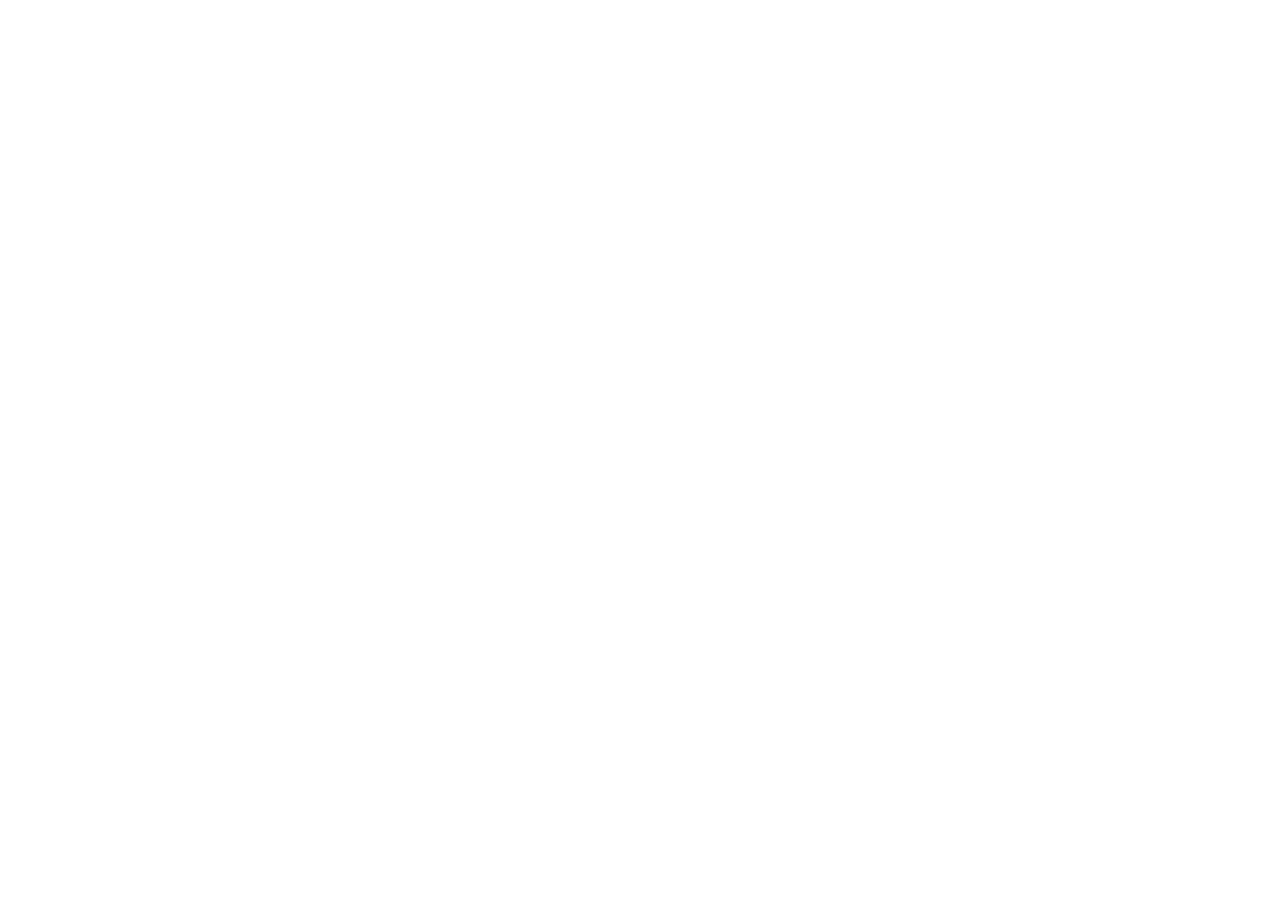
==== index.html @ 31b83ba6 "learned github" ====
<!DOCTYPE html>
<html lang="en">
<head>
    <meta charset="UTF-8">
    <meta http-equiv="X-UA-Compatible" content="IE=edge">
    <meta name="viewport" content="width=device-width, initial-scale=1.0">
    <title>My Website</title>
</head>
<body>
    
</body>
</html>
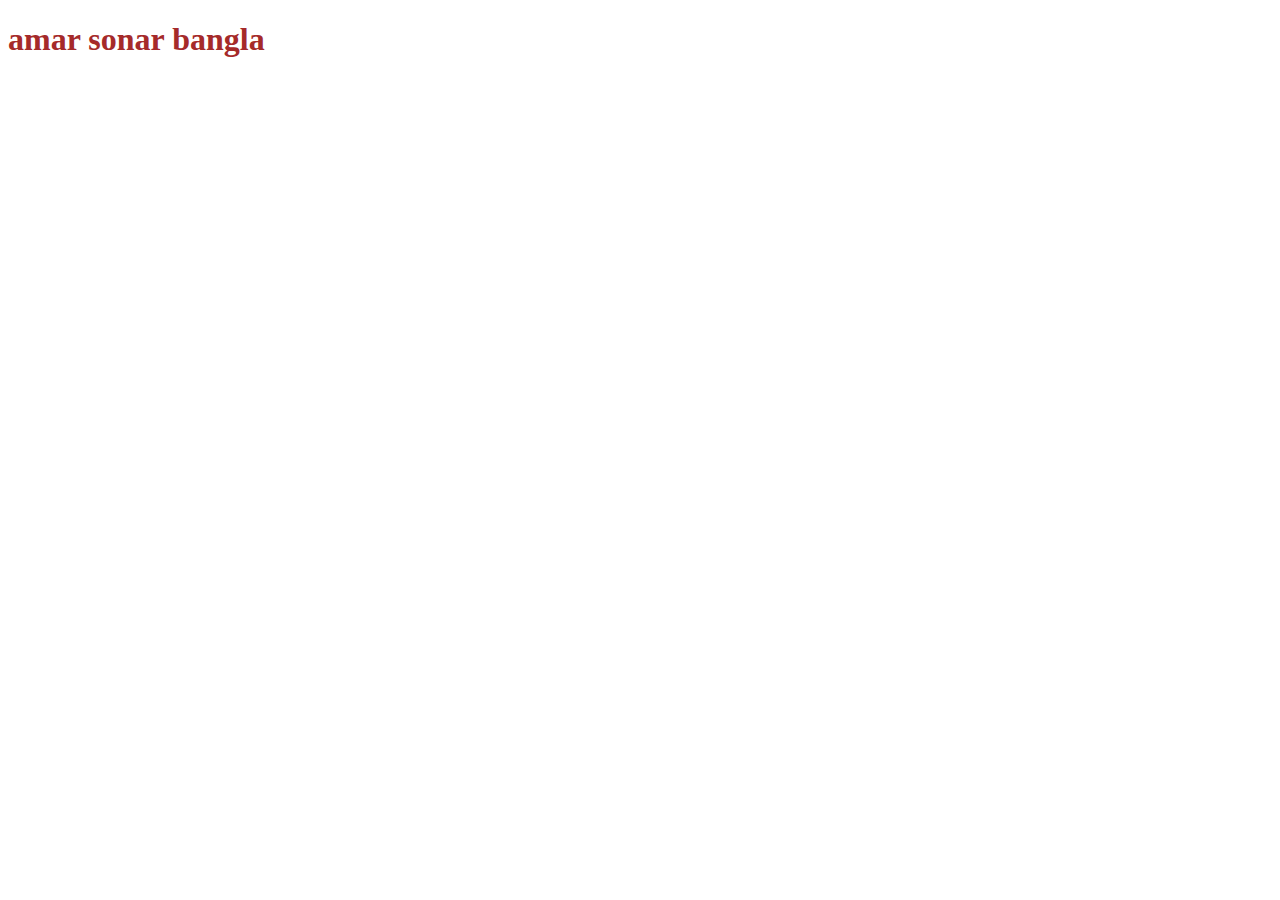
==== commit 548fe836: "learned github" ====
--- a/index.html
+++ b/index.html
@@ -4,9 +4,10 @@
     <meta charset="UTF-8">
     <meta http-equiv="X-UA-Compatible" content="IE=edge">
     <meta name="viewport" content="width=device-width, initial-scale=1.0">
+    <link rel="stylesheet" href="index.css">
     <title>My Website</title>
 </head>
 <body>
-    
+    <h1>amar sonar bangla</h1>
 </body>
 </html>--- a/index.css
+++ b/index.css
@@ -0,0 +1,3 @@
+h1{
+    color: brown;
+}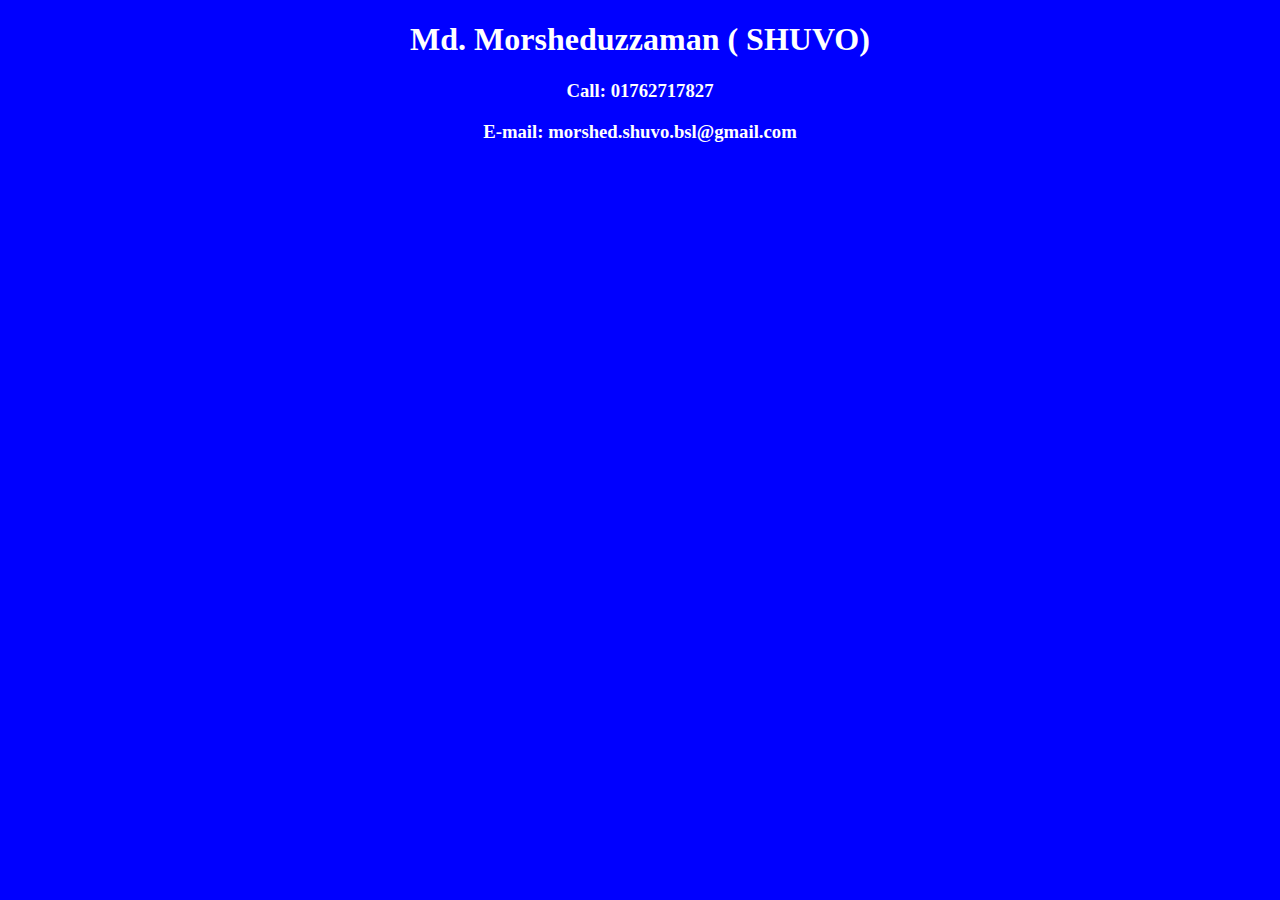
==== commit 6850a649: "learned github" ====
--- a/index.html
+++ b/index.html
@@ -6,8 +6,24 @@
     <meta name="viewport" content="width=device-width, initial-scale=1.0">
     <link rel="stylesheet" href="index.css">
     <title>My Website</title>
+     
+    <style>
+        body{
+            background-color: blue;
+        }
+       .shuvo{
+            text-align: center;
+            
+            color: white;
+        }
+        
+    </style>
 </head>
 <body>
-    <h1>amar sonar bangla</h1>
+        <div class="shuvo"> 
+            <h1>Md. Morsheduzzaman ( SHUVO) </h1>
+            <h3> Call: 01762717827 </h3> 
+            <h3> E-mail: morshed.shuvo.bsl@gmail.com  </h3> 
+        </div>
 </body>
 </html>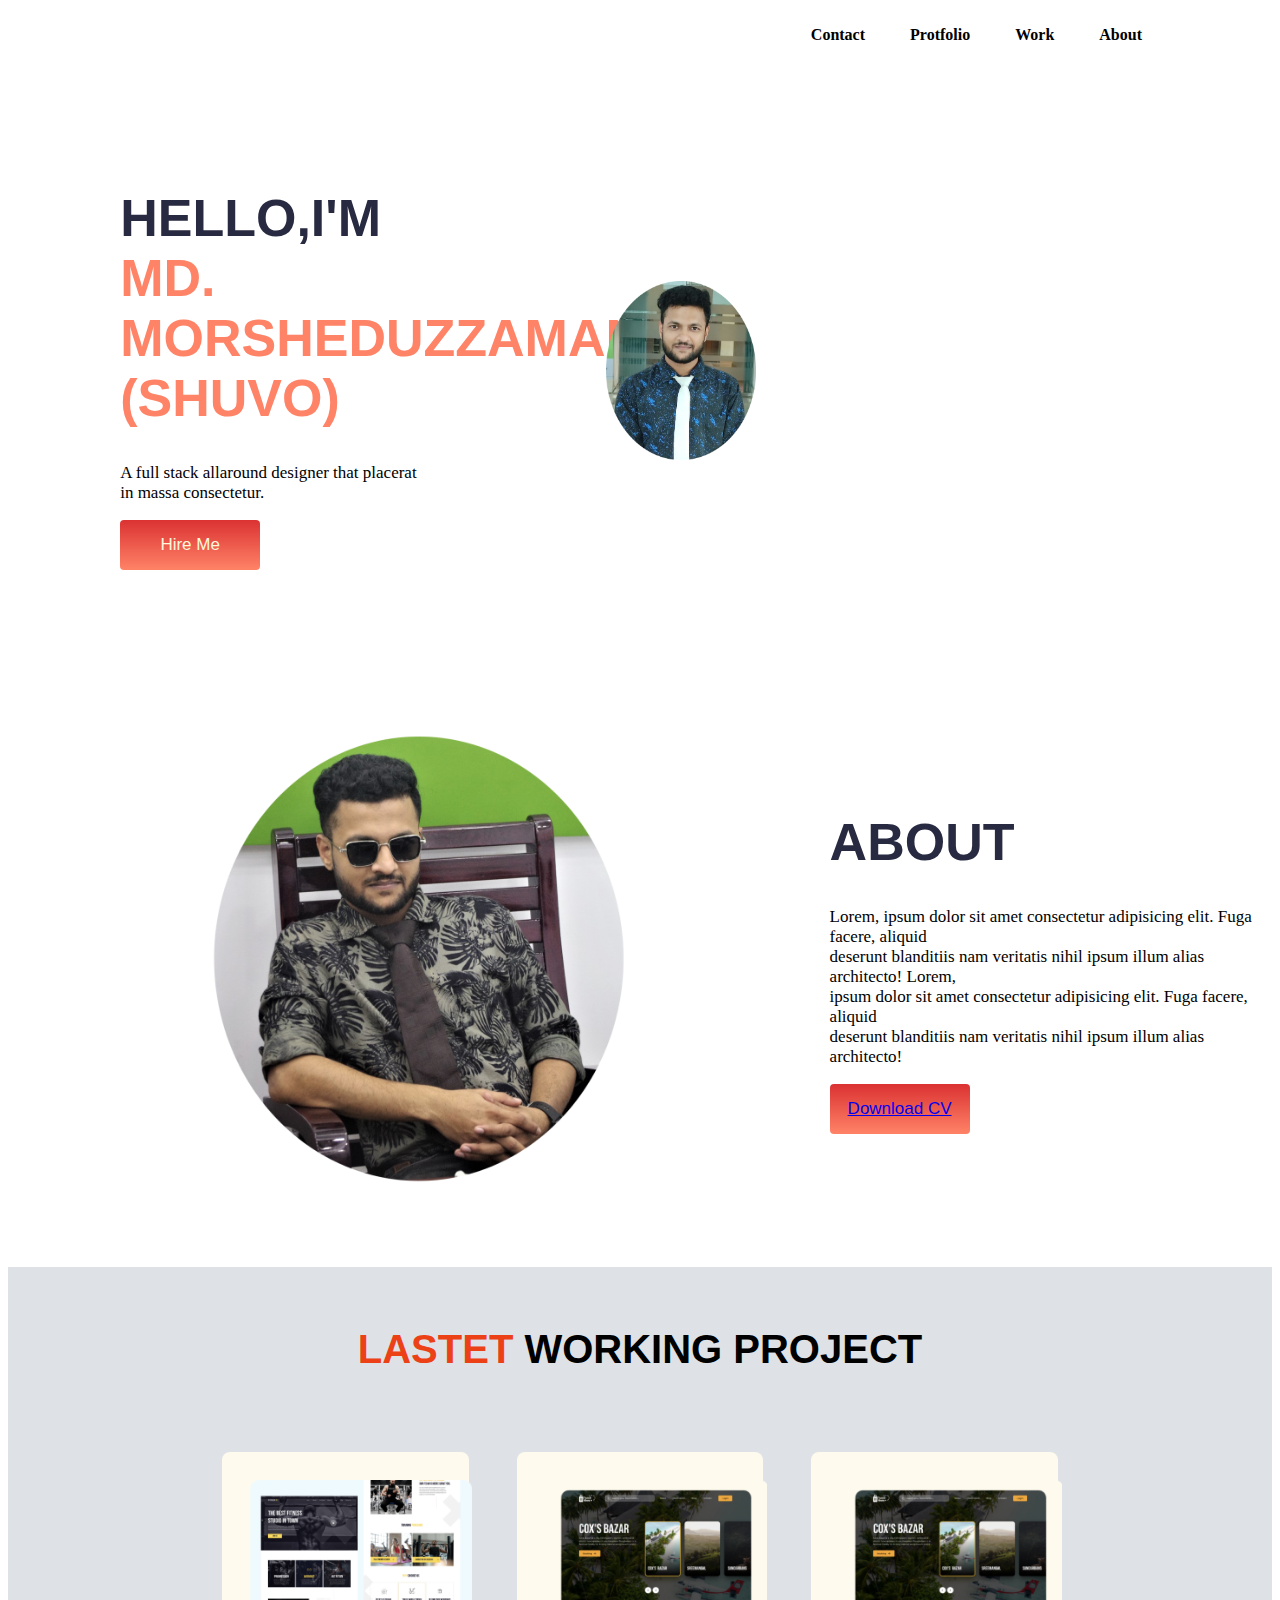
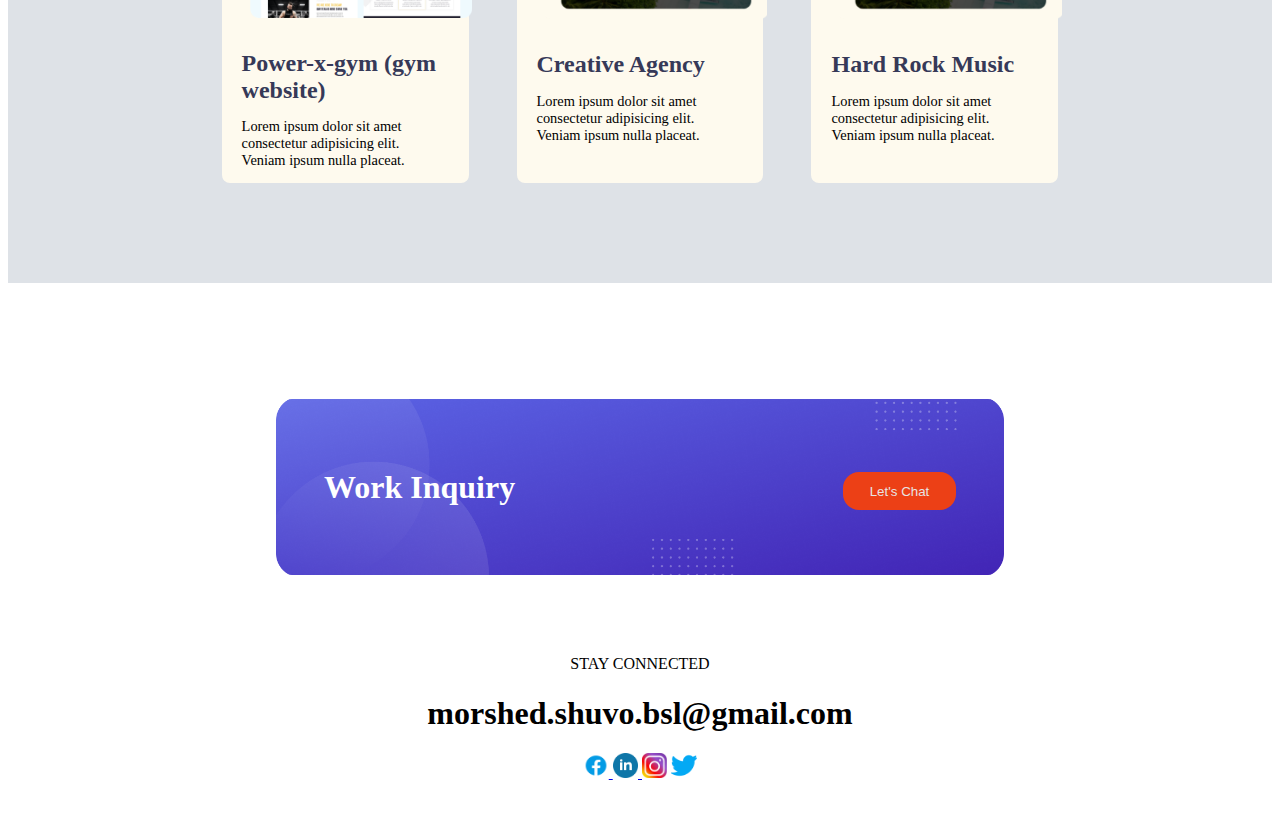
==== commit a2364815: "leaned github" ====
--- a/index.html
+++ b/index.html
@@ -4,26 +4,103 @@
     <meta charset="UTF-8">
     <meta http-equiv="X-UA-Compatible" content="IE=edge">
     <meta name="viewport" content="width=device-width, initial-scale=1.0">
-    <link rel="stylesheet" href="index.css">
-    <title>My Website</title>
-     
-    <style>
-        body{
-            background-color: blue;
-        }
-       .shuvo{
-            text-align: center;
-            
-            color: white;
-        }
-        
-    </style>
+    <title>Assigment2</title>
+    <link rel="stylesheet" href="Assigment-2.css">
+    <link rel="stylesheet" href="https://pro.fontawesome.com/releases/v5.10.0/css/all.css" integrity="sha384-AYmEC3Yw5cVb3ZcuHtOA93w35dYTsvhLPVnYs9eStHfGJvOvKxVfELGroGkvsg+p" crossorigin="anonymous"/>
 </head>
 <body>
-        <div class="shuvo"> 
-            <h1>Md. Morsheduzzaman ( SHUVO) </h1>
-            <h3> Call: 01762717827 </h3> 
-            <h3> E-mail: morshed.shuvo.bsl@gmail.com  </h3> 
+
+    <header>
+        <nav class="menu"> 
+            <ul>
+                <li><a href="#">About</a></li>
+                <li><a href="#">Work</a></li>
+                <li><a href="#">Protfolio</a></li>
+                <li><a target="_blank" href="1st page/sub page.html">Contact</a></li>
+            </ul>
+         </nav>  
+    </header>
+    <br/>
+    
+<!--first section start-->
+<section class="flex">
+        <div class="b_content">
+                    <h1 class="name">HELLO,I'M <br/> <span class="hight_light">Md. Morsheduzzaman (SHUVO) </span></h1>
+                    <p>A full stack allaround designer that placerat <br/> in massa consectetur.</p>
+                    <button>Hire Me</button>
         </div>
+        <div class="b_content">
+            <img src="images/pic1.png" alt="">
+        </div>
+        
+</section>
+<!--first section end -->
+
+<!--second section start -->
+<section class="flex">
+    <div class="b_content">
+        <img src="images/pic2.png" alt="">
+    </div>
+    
+    <div class="b_content">
+                <h1 class="name">ABOUT</h1>
+                <p>Lorem, ipsum dolor sit amet consectetur adipisicing elit. Fuga facere, aliquid <br/> deserunt blanditiis nam veritatis nihil ipsum illum alias architecto! Lorem, <br/> ipsum dolor sit amet consectetur adipisicing elit. Fuga facere, aliquid <br/> deserunt blanditiis nam veritatis nihil ipsum illum alias architecto!</p>
+                <button> <a target="_blank" href=" https://drive.google.com/file/d/13QuZ8HWlF6N-mxEfmom1bAgdFKXcugW2/view?usp=sharing">   <i class="fas fa-download"></i> Download CV   </a> </button>
+    </div>
+</section>
+<!--second section end -->
+
+<!--project start  -->
+
+<section class="project_area">
+    <h1 class="lastet">LASTET <span class="word">WORKING PROJECT</span> </h1>
+    <div class="all_project">
+        <div class="project">
+            <img src="images/image 1.png" alt="">
+            <h3 class="p_title"> Power-x-gym (gym website) </h3>
+            <p class="p_discription">Lorem ipsum dolor sit amet consectetur adipisicing elit.<br/> Veniam ipsum nulla placeat.</p>
+        </div>
+    
+
+        <div class="project">
+            <img src="images/image 2.png" alt="">
+            <h3 class="p_title"> Creative Agency </h3>
+            <p class="p_discription">Lorem ipsum dolor sit amet consectetur adipisicing elit.<br/> Veniam ipsum nulla placeat.</p>
+        </div>
+   
+        <div class="project">
+            <img src="images/image 2.png" alt="">
+            <h3 class="p_title"> Hard Rock Music</h3>
+            <p class="p_discription">Lorem ipsum dolor sit amet consectetur adipisicing elit.<br/> Veniam ipsum nulla placeat.</p>
+        </div>
+    </div>
+</section>
+<!--project end  -->
+<br/>
+<br/>
+
+<section class="work-inqury">
+    <div class="inqury_content">
+        <h1 class="inqury-title"> Work Inquiry </h1>
+       <button class="inqury_button">Let's Chat</button>
+
+    </div>
+</section>
+
+<footer class="f_last">
+    <div class="last">
+        <p>STAY CONNECTED</p>
+        <h1>morshed.shuvo.bsl@gmail.com</h1> 
+    </div>
+    <div class="f-image">
+       <a target="_blank" href="https://www.facebook.com/profile.php?id=100005243626199"> <img src="icons/facebook1.png" alt=""> </a>
+       <a target="_blank" href="https://www.linkedin.com/in/md-morsheduzzaman-1710311b7/"><img src="icons/linkedin.png" alt=""> </a>
+       <a target="_blank" href="https://www.instagram.com/shuvo_704/"> <img src="icons/image 7.png" alt=""></a>
+       <a target="_blank" href="https://twitter.com/MdShuvoAhsan1"><img src="icons/twitter.png" alt=""> </a>
+    </div>
+</footer>
+
+<br/>
+<br/>
 </body>
-</html>+</html>
--- a/Assigment-2.css
+++ b/Assigment-2.css
@@ -0,0 +1,158 @@
+header{
+  margin-top: 10px;
+}
+
+.menu{
+    width: 100%; 
+}
+
+.menu ul {
+    float: right;
+    margin-right: 100px; 
+    
+}
+.menu ul li{
+   list-style: none;
+   float: right;
+   margin-right: 15px;   
+}
+.menu ul li a {
+    font-size: 16px ;
+    font-weight: 700;
+    color: black;
+    text-decoration: none;
+    padding: 0px 15px;
+    display: inline-block;
+    transition: .3s; 
+    
+}
+.menu ul li :last-child a{
+    padding-right: 0; 
+}
+.menu ul li a:hover{
+    color: rgb(231, 43, 74) ;
+}
+
+/*first section start*/
+.flex{
+    display: flex;
+    align-items: center;
+   
+}
+.b_content{
+    width: 50%;
+    padding-left: 15%;
+    font-size: 26px;
+}
+
+.name{
+    text-transform: uppercase;
+    margin-top: 10rem;
+    font-family: sans-serif;
+    color: #272A40;
+}
+.hight_light{
+    color: #ff8367;
+}
+.b_content p{
+    font-size: 17px;
+}
+.b_content button{
+    background-image: linear-gradient(rgb(219, 50, 50), #ff8367);
+    color: cornsilk;
+    border: none;
+    width: 140px;
+    height: 50px;
+    font-size: 17px;
+    text-decoration: none;
+    border-radius: 0.25rem;
+}
+.b_content img{
+    width: 100%;
+    margin-top: 150px;
+}
+/*first section end */
+
+.project_area{
+    background-color: #dee2e7;
+}
+.lastet{
+    font-family: sans-serif;
+    font-size: 40px;
+    text-align: center;
+    margin-top: 50px;
+    padding-top: 60px;
+    color: rgb(236, 64, 22);
+}
+.word{
+    color: black;
+}
+.all_project{
+    display: flex;
+    margin-top: 5rem;
+    margin-left: 15%;
+    margin-right: 15%;
+    
+}
+.project{
+    width: 30%;
+    background: #FEFAEE;
+    border-radius: 0.5rem;
+    margin: 0 1.5rem;
+    margin-bottom: 100px;
+  
+}
+.project img{
+    width: 90%;
+    margin: 28px;
+}
+.p_title{
+    color: #363958;
+    padding-left: 1.25rem;
+    font-size: 1.5rem;
+    margin-bottom: 0px;
+    margin-top: 0px;
+}
+.p_discription{
+    font-size: 0.9rem;
+    padding-left:1.25rem ;
+}
+
+.work-inqury{
+    margin-top: 5rem;
+}
+.inqury_content{ 
+    background-image: url(shapes/Group1.png);
+    background-repeat: no-repeat;
+    background-size: cover;
+    background-position: center;
+    width: 50%;
+    margin: 0 auto;
+    padding: 3rem;
+    border-radius: 1rem;
+    display: flex;
+    justify-content: space-between;
+}
+.inqury-title{
+    color: white;
+    font-size: 2rem;
+}
+.inqury_button{
+    background-color: rgb(236, 64, 22);
+    color: rgb(231, 228, 228);
+    width: 113px;
+    height: 38px;
+    border: none;
+    border-radius: 1rem;
+    margin-top: 25px;
+}
+
+.f_last{
+    margin-top: 80px;
+    text-align: center;
+   
+}
+.f-image img{
+    width: 2%;
+
+}